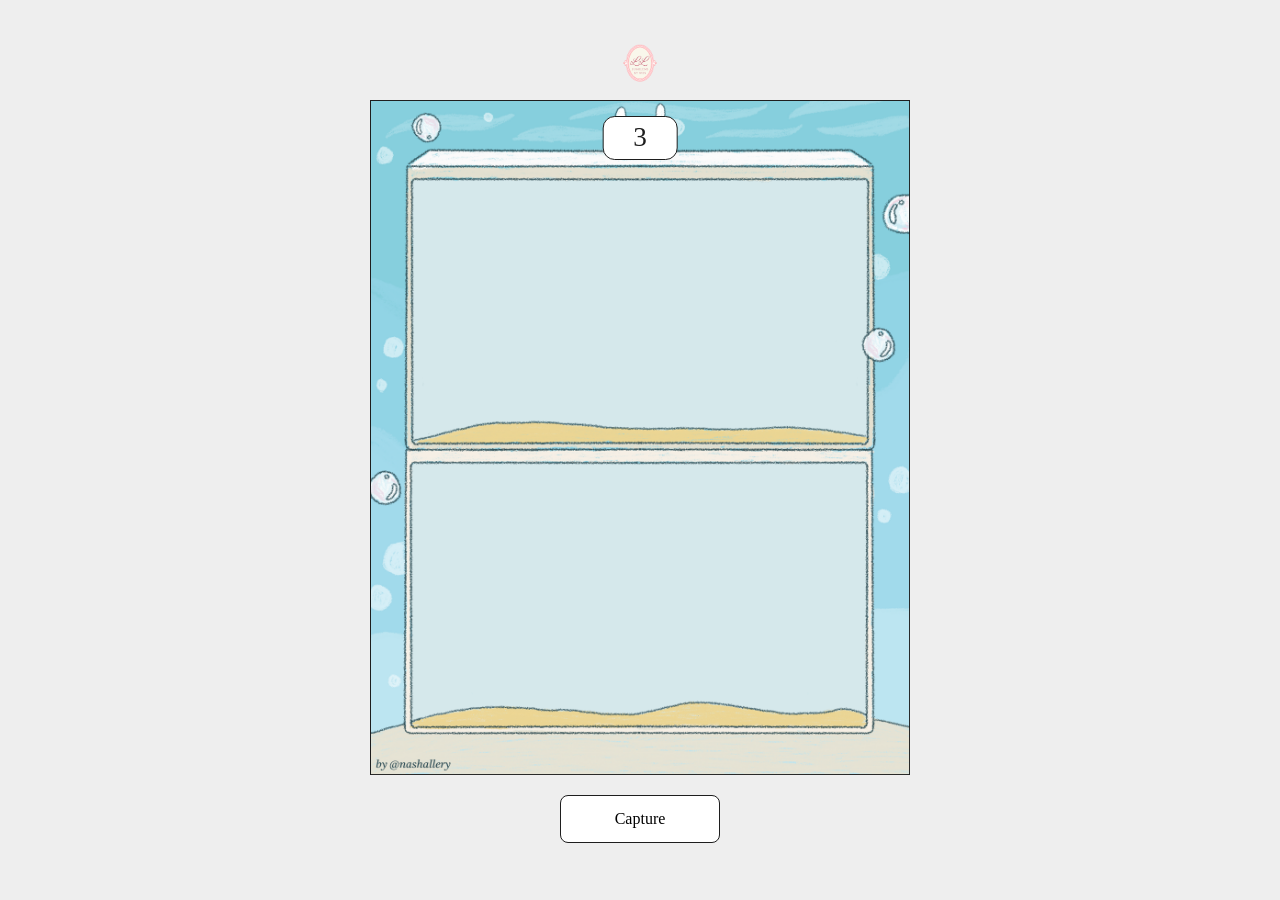
==== camera.html @ 1e1a8fe0 "Initial commit" ====
<!DOCTYPE html>
<html lang="en">
<head>
  <meta charset="UTF-8" />
  <meta name="viewport" content="width=device-width, initial-scale=1.0">
  <title>Camera</title>

  <!-- Favicon -->
  <link rel="icon" href="Assets/fish-photobooth/favicon.png" type="image/x-icon" />
  <link rel="stylesheet" href="StyleSheets/camera.css" />
</head>
<body>
  <div class="logo">
    <img src="Assets/fish-photobooth/logo-new.png" alt="Logo">
  </div>
  <div class="photobooth-container" id="booth">
    <div class="bubble-container"></div>
    <div class="countdown-timer">3</div>
    <canvas id="finalCanvas" width="1176" height="1470"></canvas>
    <video id="liveVideo" autoplay playsinline muted></video>
    <img class="frame-overlay" src="Assets/fish-photobooth/camerapage/frame.png" alt="frame overlay" />
  </div>

  <div class="controls">
    <button id="takePhoto">Capture</button>
    <button id="readyButton" disabled style="display: none;">Ready</button>
  </div>

  <script src="Javascripts/camera.js"></script>
  <script src="Javascripts/bubbles.js"></script>
</body>
</html>
---- StyleSheets/camera.css ----
/* root variables */
* {
  box-sizing: border-box;
  margin: 0;
  padding: 0;
}

body {
  font-family: sans-serif;
  background: #eee;
  display: flex;
  flex-direction: column;
  align-items: center;
  justify-content: center;
  min-height: 100vh;
  padding-top: 1rem;
  padding-bottom: 2rem;
}

/* logo section */
.logo {
  position: relative;
  width: 80px;
  padding-bottom: 1vh;
}

.logo img {
  width: 100%;
  height: auto;
}

/* photobooth container */
.photobooth-container {
  position: relative;
  width: 60vmin;
  max-width: 588px;
  aspect-ratio: 588 / 735;
  background: #D5E8EB;
  overflow: hidden;
}

/* mobile */
@media (max-width: 768px) {
  .photobooth-container {
    width: 90vw;
    max-width: none;
    aspect-ratio: 588 / 735;
  }
}

/* countdown timer */
.countdown-timer {
  position: absolute;
  top: 1rem;
  left: 50%;
  transform: translateX(-50%);
  z-index: 100;
  display: flex;
  align-items: center;
  justify-content: center;
  width: 4.66669rem;
  height: 2.8rem;
  padding: 0.8485rem;
  border-radius: 0.75rem;
  border: 1.358px solid #1E1E1E;
  background: #FFF;
  color: #1E1E1E;
  text-align: center;
  font-family: Castoro, serif;
  font-size: 1.697rem;
  font-weight: 400;
  line-height: 1;
  pointer-events: none;
  transition: none;
}

/* canvas and video */
#finalCanvas {
  width: 100%;
  height: 100%;
  display: block;
}

#liveVideo {
  position: absolute;
  top: 0;
  left: 0;
  width: 100%;
  height: 50%;
  object-fit: cover;
  transform: scaleX(-1);
  z-index: 1;
  display: none;
}

/* frame overlay */
.frame-overlay {
  position: absolute;
  top: 0;
  left: 0;
  width: 100%;
  height: 100%;
  pointer-events: none;
  z-index: 3;
}

/* controls */
.controls {
  margin-top: 20px;
  display: flex;
  gap: 12px;
  justify-content: center;
}

/* buttons */
button {
  padding: 10px 16px;
  font-size: 16px;
  cursor: pointer;
  color: var(--main-text);
  font-family: Castoro, serif;
  font-weight: 400;
  background-color: var(--white);
  border: 1px solid #1e1e1e;
  border-radius: 0.5rem;
  text-align: center;
  transition: transform 0.2s ease-in-out;
}

button:hover {
  transform: scale(1.05);
}

#takePhoto {
  display: flex;
  justify-content: center;
  align-items: center;
  gap: 0.56169rem;
  width: 10rem;
  height: 3rem;
  padding: 0.5rem 1rem;
  background-color: #FFF;
}

/* bubble container */
.bubble-container {
  position: absolute;
  top: 0;
  left: 0;
  width: 100%;
  aspect-ratio: 588 / 735;
  overflow: hidden;
  pointer-events: none;
  z-index: 100;
}

/* bubble styling */
.bubble {
  position: absolute;
  bottom: -100px;
  opacity: 1;
  transform-origin: center;
  animation-name: riseSpin;
  animation-timing-function: linear;
  animation-fill-mode: forwards;
}

/* bubble animation */
@keyframes riseSpin {
  0% {
    transform: translateY(0) rotate(0deg) scale(1);
    opacity: 1;
  }
  80% {
    opacity: 1;
  }
  100% {
    transform: translateY(-110vh) rotate(360deg) scale(0.5);
    opacity: 0;
  }
}
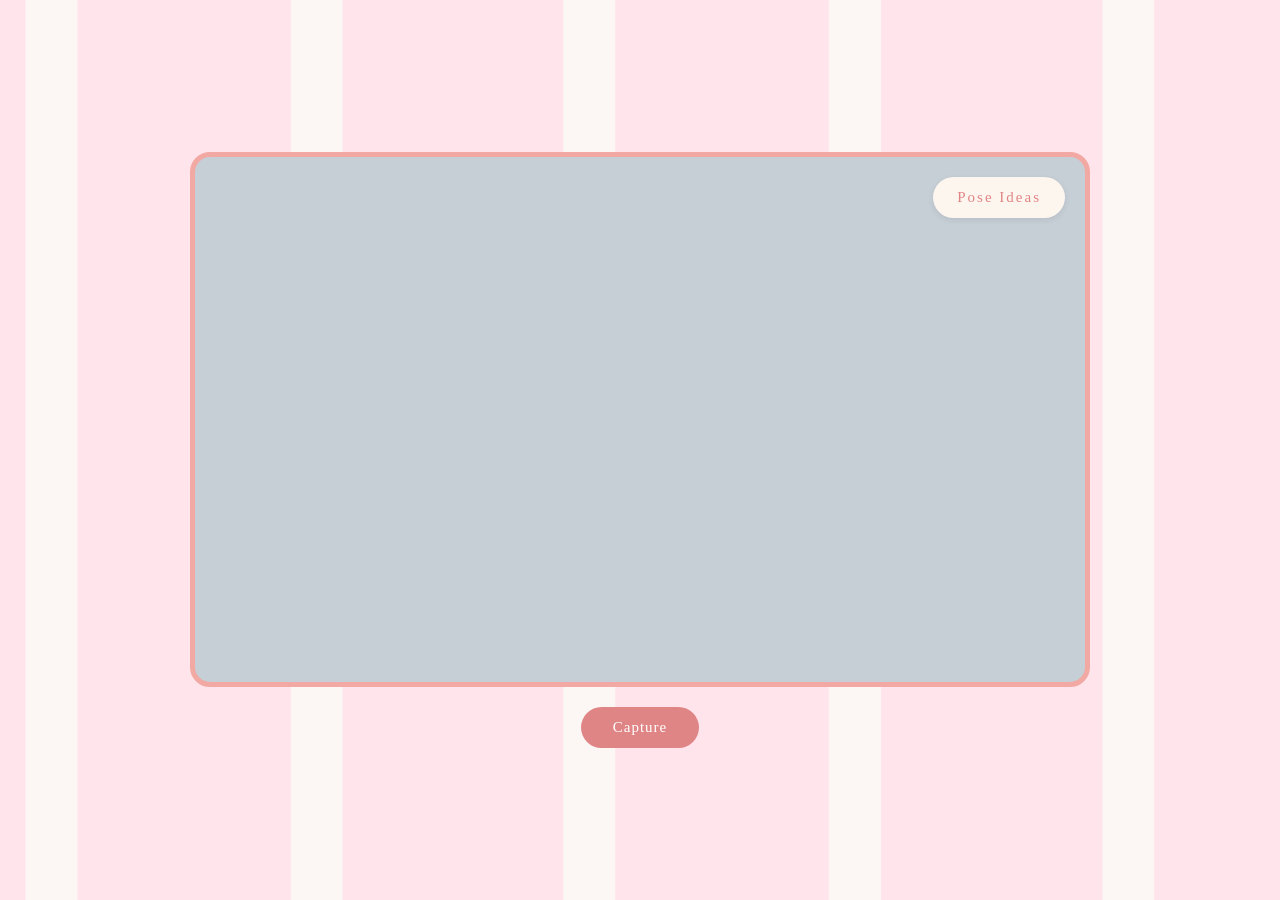
==== commit 2ec24b79: "update feature camera style" ====
--- a/camera.html
+++ b/camera.html
@@ -4,29 +4,71 @@
   <meta charset="UTF-8" />
   <meta name="viewport" content="width=device-width, initial-scale=1.0">
   <title>Camera</title>
-
-  <!-- Favicon -->
   <link rel="icon" href="Assets/fish-photobooth/favicon.png" type="image/x-icon" />
   <link rel="stylesheet" href="StyleSheets/camera.css" />
 </head>
 <body>
-  <div class="logo">
-    <img src="Assets/fish-photobooth/logo-new.png" alt="Logo">
-  </div>
-  <div class="photobooth-container" id="booth">
-    <div class="bubble-container"></div>
-    <div class="countdown-timer">3</div>
-    <canvas id="finalCanvas" width="1176" height="1470"></canvas>
-    <video id="liveVideo" autoplay playsinline muted></video>
-    <img class="frame-overlay" src="Assets/fish-photobooth/camerapage/frame.png" alt="frame overlay" />
+  <div class="page-background">
+
+    <!-- live camera screen -->
+    <div class="screen" id="cameraScreen">
+      <div class="photobooth-container" id="booth">
+        <div class="bubble-container"></div>
+        <div class="countdown-timer">3</div>
+
+        <button class="pose-ideas-btn" id="poseIdeasBtn">Pose Ideas</button>
+
+        <canvas id="finalCanvas" width="1176" height="1470"></canvas>
+        <video id="liveVideo" autoplay playsinline muted></video>
+
+
+        <div class="pose-sidebar" id="poseSidebar">
+          <div class="pose-sidebar-header">
+            <button class="pose-back-btn" id="poseBackBtn">&larr;</button>
+            <span class="pose-sidebar-title">Pose Ideas</span>
+          </div>
+          <div class="pose-columns" id="poseColumns"></div>
+          <div class="pose-sidebar-footer">
+            <span class="pose-set-label" id="poseSetLabel"></span>
+            <button class="pose-next-btn" id="poseNextBtn">Next &rarr;</button>
+          </div>
+        </div>
+      </div>
+
+      <div class="controls">
+        <button id="takePhoto">Capture</button>
+        <button id="readyButton" disabled style="display: none;">Ready</button>
+      </div>
+    </div>
+
+    <!-- ===== SCREEN 2: PILIH FRAME ===== -->
+    <div class="screen" id="frameScreen" style="display: none;">
+      <div class="frame-preview-container">
+        <canvas id="previewCanvas" width="1176" height="1470"></canvas>
+        <img class="frame-overlay" id="frameOverlay" src="Assets/fish-photobooth/camerapage/frame1.png" alt="frame overlay" />
+      </div>
+
+      <div class="frame-selector" id="frameSelector">
+        <button class="frame-thumb selected" data-frame="Assets/fish-photobooth/camerapage/frame1.png">
+          <img src="Assets/fish-photobooth/camerapage/frame1-thumb.png" alt="Frame 1">
+        </button>
+        <button class="frame-thumb" data-frame="Assets/fish-photobooth/camerapage/frame2.png">
+          <img src="Assets/fish-photobooth/camerapage/frame2-thumb.png" alt="Frame 2">
+        </button>
+        <button class="frame-thumb" data-frame="Assets/fish-photobooth/camerapage/frame3.png">
+          <img src="Assets/fish-photobooth/camerapage/frame3-thumb.png" alt="Frame 3">
+        </button>
+      </div>
+
+      <div class="controls">
+        <button id="confirmFrameBtn">Done</button>
+      </div>
+    </div>
+
   </div>
 
-  <div class="controls">
-    <button id="takePhoto">Capture</button>
-    <button id="readyButton" disabled style="display: none;">Ready</button>
-  </div>
-
+  <script src="Javascripts/frameSelector.js"></script>
   <script src="Javascripts/camera.js"></script>
   <script src="Javascripts/bubbles.js"></script>
 </body>
-</html>
+</html>
--- a/StyleSheets/camera.css
+++ b/StyleSheets/camera.css
@@ -1,4 +1,3 @@
-/* root variables */
 * {
   box-sizing: border-box;
   margin: 0;
@@ -7,175 +6,244 @@
 
 body {
   font-family: sans-serif;
-  background: #eee;
+}
+
+/* background */
+/* background */
+.page-background {
+    background-image: url("../Assets/fish-photobooth/camerapage/photoboothbg.png");
+    background-size: cover;        /* gambar selalu penuhin layar, ke-crop kalau perlu */
+    background-position: center;   /* fokus di tengah gambar */
+    background-repeat: no-repeat;
+    background-attachment: fixed;  /* opsional: background diem pas di-scroll */
+
+    min-height: 100vh;
+    width: 100%;
+    display: flex;
+    flex-direction: column;
+    align-items: center;
+    justify-content: center;
+    padding: 24px;
+    background-color: #fbe6ea; /* fallback kalau gambar gagal load */
+}
+
+.screen {
+  width: 100%;
+  max-width: 900px;
   display: flex;
   flex-direction: column;
   align-items: center;
-  justify-content: center;
-  min-height: 100vh;
-  padding-top: 1rem;
-  padding-bottom: 2rem;
-}
-
-/* logo section */
-.logo {
-  position: relative;
-  width: 80px;
-  padding-bottom: 1vh;
-}
-
-.logo img {
-  width: 100%;
-  height: auto;
-}
-
-/* photobooth container */
+}
+
+/* kotak layar kamera */
 .photobooth-container {
   position: relative;
-  width: 60vmin;
-  max-width: 588px;
-  aspect-ratio: 588 / 735;
-  background: #D5E8EB;
+  width: 100%;
+  aspect-ratio: 16 / 9.5;
+  border: 5px solid #f2a9a3;
+  border-radius: 20px;
   overflow: hidden;
-}
-
-/* mobile */
-@media (max-width: 768px) {
-  .photobooth-container {
-    width: 90vw;
-    max-width: none;
-    aspect-ratio: 588 / 735;
-  }
-}
-
-/* countdown timer */
-.countdown-timer {
-  position: absolute;
-  top: 1rem;
-  left: 50%;
-  transform: translateX(-50%);
-  z-index: 100;
-  display: flex;
-  align-items: center;
-  justify-content: center;
-  width: 4.66669rem;
-  height: 2.8rem;
-  padding: 0.8485rem;
-  border-radius: 0.75rem;
-  border: 1.358px solid #1E1E1E;
-  background: #FFF;
-  color: #1E1E1E;
-  text-align: center;
-  font-family: Castoro, serif;
-  font-size: 1.697rem;
-  font-weight: 400;
-  line-height: 1;
-  pointer-events: none;
-  transition: none;
-}
-
-/* canvas and video */
-#finalCanvas {
+  background-color: #c6ced6;
+}
+
+.photobooth-container video,
+.photobooth-container canvas {
+  position: absolute;
+  top: 0;
+  left: 0;
   width: 100%;
   height: 100%;
-  display: block;
-}
-
-#liveVideo {
-  position: absolute;
-  top: 0;
-  left: 0;
-  width: 100%;
-  height: 50%;
   object-fit: cover;
-  transform: scaleX(-1);
-  z-index: 1;
-  display: none;
-}
-
-/* frame overlay */
-.frame-overlay {
+}
+
+.photobooth-container .frame-overlay {
   position: absolute;
   top: 0;
   left: 0;
   width: 100%;
   height: 100%;
   pointer-events: none;
-  z-index: 3;
-}
-
-/* controls */
+  z-index: 8;
+}
+
+/* pose button */
+.pose-ideas-btn {
+  position: absolute;
+  top: 20px;
+  right: 20px;
+  z-index: 15;
+  border: none;
+  border-radius: 999px;
+  background-color: #fdf6ef;
+  color: #e08585;
+  font-family: "Georgia", serif;
+  letter-spacing: 2px;
+  font-size: 15px;
+  padding: 12px 24px;
+  cursor: pointer;
+  box-shadow: 0 2px 6px rgba(0, 0, 0, 0.08);
+}
+.pose-ideas-btn:hover {
+  background-color: #fff;
+}
+
+
+
+/* timer countdown */
+.countdown-timer {
+  position: absolute;
+  top: 50%;
+  left: 50%;
+  transform: translate(-50%, -50%);
+  z-index: 12;
+  font-family: "Georgia", serif;
+  font-size: 80px;
+  color: #fff;
+  text-shadow: 0 2px 8px rgba(0, 0, 0, 0.3);
+  display: none;
+}
+
+/* pose sidebar */
+.pose-sidebar {
+  position: absolute;
+  top: 0;
+  right: 0;
+  height: 100%;
+  width: 42%;
+  max-width: 340px;
+  background-color: #fdf6ef;
+  z-index: 20;
+  display: flex;
+  flex-direction: column;
+  padding: 20px;
+  transform: translateX(100%);
+  transition: transform 0.3s ease;
+}
+.pose-sidebar.open {
+  transform: translateX(0);
+}
+
+.pose-sidebar-header {
+  display: flex;
+  align-items: center;
+  gap: 12px;
+  margin-bottom: 14px;
+}
+.pose-back-btn {
+  background: none;
+  border: none;
+  font-size: 20px;
+  color: #e08585;
+  cursor: pointer;
+}
+.pose-sidebar-title {
+  font-family: "Georgia", serif;
+  font-size: 22px;
+  color: #e08585;
+  letter-spacing: 1px;
+}
+
+.pose-columns {
+  flex: 1;
+  display: flex;
+  gap: 10px;
+  overflow-y: auto;
+}
+.pose-col {
+  flex: 1;
+  display: flex;
+  flex-direction: column;
+  gap: 8px;
+}
+.pose-col img {
+  width: 100%;
+  height: 90px;
+  object-fit: cover;
+  border-radius: 6px;
+}
+
+.pose-sidebar-footer {
+  display: flex;
+  justify-content: space-between;
+  align-items: center;
+  margin-top: 14px;
+}
+.pose-set-label {
+  font-size: 10px;
+  font-weight: bold;
+  letter-spacing: 1px;
+  color: #444;
+}
+.pose-next-btn {
+  background: none;
+  border: none;
+  color: #e08585;
+  font-family: "Georgia", serif;
+  font-size: 16px;
+  cursor: pointer;
+}
+
+/* ===== FRAME PREVIEW (screen 2) ===== */
+.frame-preview-container {
+  position: relative;
+  width: 100%;
+  max-width: 400px;
+  border-radius: 20px;
+  overflow: hidden;
+}
+.frame-preview-container canvas,
+.frame-preview-container .frame-overlay {
+  width: 100%;
+  display: block;
+}
+.frame-preview-container .frame-overlay {
+  position: absolute;
+  top: 0;
+  left: 0;
+  pointer-events: none;
+}
+
+.frame-selector {
+  display: flex;
+  gap: 12px;
+  margin-top: 18px;
+}
+.frame-thumb {
+  border: 3px solid transparent;
+  border-radius: 10px;
+  padding: 0;
+  overflow: hidden;
+  cursor: pointer;
+  background: none;
+}
+.frame-thumb img {
+  width: 60px;
+  height: 75px;
+  object-fit: cover;
+  display: block;
+}
+.frame-thumb.selected {
+  border-color: #f2a9a3;
+}
+
+/* ===== CONTROLS (tombol capture / ready / done) ===== */
 .controls {
   margin-top: 20px;
   display: flex;
   gap: 12px;
-  justify-content: center;
-}
-
-/* buttons */
-button {
-  padding: 10px 16px;
-  font-size: 16px;
-  cursor: pointer;
-  color: var(--main-text);
-  font-family: Castoro, serif;
-  font-weight: 400;
-  background-color: var(--white);
-  border: 1px solid #1e1e1e;
-  border-radius: 0.5rem;
-  text-align: center;
-  transition: transform 0.2s ease-in-out;
-}
-
-button:hover {
-  transform: scale(1.05);
-}
-
-#takePhoto {
-  display: flex;
-  justify-content: center;
-  align-items: center;
-  gap: 0.56169rem;
-  width: 10rem;
-  height: 3rem;
-  padding: 0.5rem 1rem;
-  background-color: #FFF;
-}
-
-/* bubble container */
-.bubble-container {
-  position: absolute;
-  top: 0;
-  left: 0;
-  width: 100%;
-  aspect-ratio: 588 / 735;
-  overflow: hidden;
-  pointer-events: none;
-  z-index: 100;
-}
-
-/* bubble styling */
-.bubble {
-  position: absolute;
-  bottom: -100px;
-  opacity: 1;
-  transform-origin: center;
-  animation-name: riseSpin;
-  animation-timing-function: linear;
-  animation-fill-mode: forwards;
-}
-
-/* bubble animation */
-@keyframes riseSpin {
-  0% {
-    transform: translateY(0) rotate(0deg) scale(1);
-    opacity: 1;
-  }
-  80% {
-    opacity: 1;
-  }
-  100% {
-    transform: translateY(-110vh) rotate(360deg) scale(0.5);
-    opacity: 0;
-  }
-}
+}
+.controls button {
+  border: none;
+  border-radius: 999px;
+  padding: 12px 32px;
+  font-family: "Georgia", serif;
+  font-size: 15px;
+  letter-spacing: 1px;
+  color: #fff;
+  background-color: #e08585;
+  cursor: pointer;
+}
+.controls button:disabled {
+  opacity: 0.5;
+  cursor: not-allowed;
+}
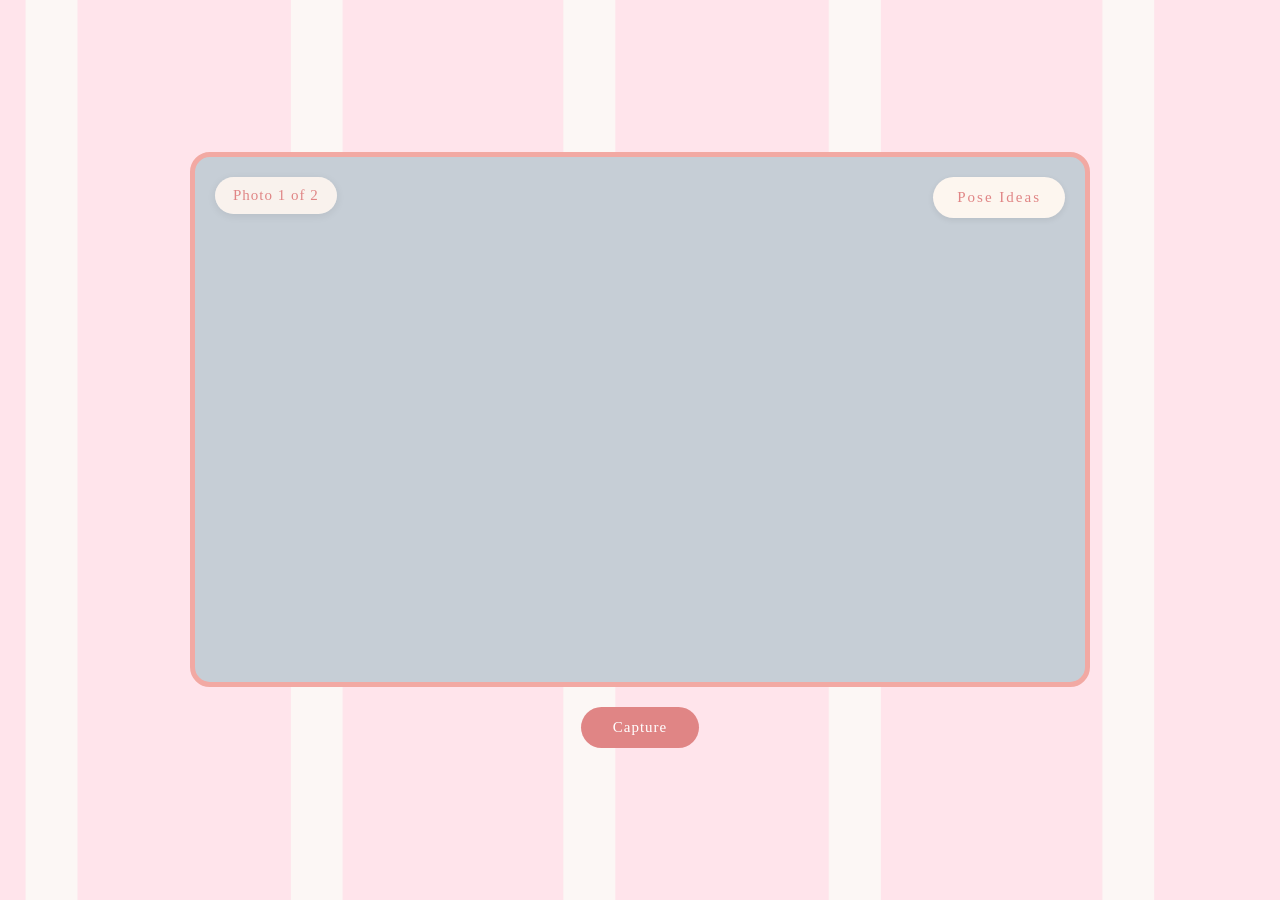
==== commit 29212b86: "update retake feature on camera mode" ====
--- a/camera.html
+++ b/camera.html
@@ -10,17 +10,19 @@
 <body>
   <div class="page-background">
 
-    <!-- live camera screen -->
+    <!-- ===== SCREEN 1: LIVE CAMERA ===== -->
     <div class="screen" id="cameraScreen">
       <div class="photobooth-container" id="booth">
         <div class="bubble-container"></div>
         <div class="countdown-timer">3</div>
 
+        <div class="capture-status" id="captureStatus">Photo 1 of 2</div>
+
         <button class="pose-ideas-btn" id="poseIdeasBtn">Pose Ideas</button>
 
+        <!-- finalCanvas cuma buffer, disembunyiin lewat CSS -->
         <canvas id="finalCanvas" width="1176" height="1470"></canvas>
         <video id="liveVideo" autoplay playsinline muted></video>
-
 
         <div class="pose-sidebar" id="poseSidebar">
           <div class="pose-sidebar-header">
@@ -37,37 +39,38 @@
 
       <div class="controls">
         <button id="takePhoto">Capture</button>
-        <button id="readyButton" disabled style="display: none;">Ready</button>
       </div>
     </div>
 
-    <!-- ===== SCREEN 2: PILIH FRAME ===== -->
-    <div class="screen" id="frameScreen" style="display: none;">
-      <div class="frame-preview-container">
-        <canvas id="previewCanvas" width="1176" height="1470"></canvas>
-        <img class="frame-overlay" id="frameOverlay" src="Assets/fish-photobooth/camerapage/frame1.png" alt="frame overlay" />
-      </div>
-
-      <div class="frame-selector" id="frameSelector">
-        <button class="frame-thumb selected" data-frame="Assets/fish-photobooth/camerapage/frame1.png">
-          <img src="Assets/fish-photobooth/camerapage/frame1-thumb.png" alt="Frame 1">
-        </button>
-        <button class="frame-thumb" data-frame="Assets/fish-photobooth/camerapage/frame2.png">
-          <img src="Assets/fish-photobooth/camerapage/frame2-thumb.png" alt="Frame 2">
-        </button>
-        <button class="frame-thumb" data-frame="Assets/fish-photobooth/camerapage/frame3.png">
-          <img src="Assets/fish-photobooth/camerapage/frame3-thumb.png" alt="Frame 3">
-        </button>
+    <!-- ===== SCREEN 2: PREVIEW FOTO (UTUH) ===== -->
+    <div class="screen" id="previewScreen" style="display:none;">
+      <div class="photobooth-container">
+        <canvas id="previewCanvas"></canvas>
       </div>
 
       <div class="controls">
-        <button id="confirmFrameBtn">Done</button>
+        <button id="retakeBtn">Retake</button>
+        <button id="nextBtn">Next</button>
+        <button id="doneBtn">Done</button>
+      </div>
+    </div>
+
+    <!-- ===== SCREEN 3: PILIH FRAME ===== -->
+    <div class="screen" id="frameScreen" style="display:none;">
+      <div class="frame-preview-container">
+        <canvas id="stripPreviewCanvas"></canvas>
+        <img class="frame-overlay" id="frameOverlayImg" alt="frame preview">
+      </div>
+
+      <div class="frame-selector" id="frameSelector"></div>
+
+      <div class="controls">
+        <button id="confirmFrameBtn">Confirm</button>
       </div>
     </div>
 
   </div>
 
-  <script src="Javascripts/frameSelector.js"></script>
   <script src="Javascripts/camera.js"></script>
   <script src="Javascripts/bubbles.js"></script>
 </body>
--- a/StyleSheets/camera.css
+++ b/StyleSheets/camera.css
@@ -8,117 +8,191 @@
   font-family: sans-serif;
 }
 
-/* background */
-/* background */
+/* =========================
+   BACKGROUND
+========================= */
+
 .page-background {
-    background-image: url("../Assets/fish-photobooth/camerapage/photoboothbg.png");
-    background-size: cover;        /* gambar selalu penuhin layar, ke-crop kalau perlu */
-    background-position: center;   /* fokus di tengah gambar */
-    background-repeat: no-repeat;
-    background-attachment: fixed;  /* opsional: background diem pas di-scroll */
-
-    min-height: 100vh;
-    width: 100%;
-    display: flex;
-    flex-direction: column;
-    align-items: center;
-    justify-content: center;
-    padding: 24px;
-    background-color: #fbe6ea; /* fallback kalau gambar gagal load */
-}
+  background-image: url("../Assets/fish-photobooth/camerapage/photoboothbg.png");
+  background-size: cover;
+  background-position: center;
+  background-repeat: no-repeat;
+  background-attachment: fixed;
+
+  width: 100%;
+  min-height: 100vh;
+
+  display: flex;
+  justify-content: center;
+  align-items: center;
+
+  padding: 24px;
+  background-color: #fbe6ea;
+}
+
+/* =========================
+   SCREEN
+========================= */
 
 .screen {
   width: 100%;
   max-width: 900px;
+
   display: flex;
   flex-direction: column;
   align-items: center;
 }
 
-/* kotak layar kamera */
+/* =========================
+   PHOTOBOOTH
+========================= */
+
 .photobooth-container {
   position: relative;
   width: 100%;
   aspect-ratio: 16 / 9.5;
+
+  overflow: hidden;
   border: 5px solid #f2a9a3;
   border-radius: 20px;
-  overflow: hidden;
+
   background-color: #c6ced6;
 }
 
+/* Camera video, upload canvas, dll */
+.photobooth-container video,
+.photobooth-container canvas,
+.photobooth-container .frame-overlay {
+  position: absolute;
+  inset: 0;
+
+  width: 100%;
+  height: 100%;
+}
+
+/* Hanya video & canvas yang perlu crop */
 .photobooth-container video,
 .photobooth-container canvas {
-  position: absolute;
-  top: 0;
-  left: 0;
-  width: 100%;
-  height: 100%;
-  object-fit: cover;
-}
-
+  object-fit: contain;
+}
+
+/* Frame */
 .photobooth-container .frame-overlay {
-  position: absolute;
-  top: 0;
-  left: 0;
-  width: 100%;
-  height: 100%;
   pointer-events: none;
   z-index: 8;
 }
 
-/* pose button */
+/* Hidden upload input */
+#uploadPhotoInput {
+  display: none;
+}
+
+.capture-status {
+   position: absolute;
+  top: 20px;
+  left: 20px;
+
+  z-index: 15;
+
+  display: flex;
+  align-items: center;
+  justify-content: center;
+
+  padding: 10px 18px;
+
+  border-radius: 999px;
+
+  background: rgba(253, 246, 239, 0.92);
+  backdrop-filter: blur(6px);
+
+  color: #e08585;
+  font-family: "Georgia", serif;
+  font-size: 15px;
+  letter-spacing: 1px;
+
+  box-shadow: 0 2px 8px rgba(0, 0, 0, 0.08);
+
+  user-select: none;
+}
+
+/* =========================
+   POSE BUTTON
+========================= */
+
 .pose-ideas-btn {
   position: absolute;
   top: 20px;
   right: 20px;
   z-index: 15;
+
   border: none;
   border-radius: 999px;
+
+  padding: 12px 24px;
+
   background-color: #fdf6ef;
-  color: #e08585;
-  font-family: "Georgia", serif;
+
+  color: #e08585;
+  font-family: "Georgia", serif;
+  font-size: 15px;
   letter-spacing: 2px;
-  font-size: 15px;
-  padding: 12px 24px;
+
   cursor: pointer;
   box-shadow: 0 2px 6px rgba(0, 0, 0, 0.08);
 }
+
 .pose-ideas-btn:hover {
-  background-color: #fff;
-}
-
-
-
-/* timer countdown */
+  background: #fff;
+}
+
+/* =========================
+   COUNTDOWN
+========================= */
+
 .countdown-timer {
   position: absolute;
   top: 50%;
   left: 50%;
+
   transform: translate(-50%, -50%);
+
+  display: none;
+
   z-index: 12;
+
+  color: white;
   font-family: "Georgia", serif;
   font-size: 80px;
-  color: #fff;
+
   text-shadow: 0 2px 8px rgba(0, 0, 0, 0.3);
-  display: none;
-}
-
-/* pose sidebar */
+}
+
+/* =========================
+   POSE SIDEBAR
+========================= */
+
 .pose-sidebar {
   position: absolute;
   top: 0;
   right: 0;
-  height: 100%;
+
   width: 42%;
   max-width: 340px;
-  background-color: #fdf6ef;
+  height: 100%;
+
+  display: flex;
+  flex-direction: column;
+
+  padding: 20px;
+
+  background: #fdf6ef;
+
+  transform: translateX(100%);
+  transition: transform .3s ease;
+
   z-index: 20;
-  display: flex;
-  flex-direction: column;
-  padding: 20px;
-  transform: translateX(100%);
-  transition: transform 0.3s ease;
-}
+}
+
 .pose-sidebar.open {
   transform: translateX(0);
 }
@@ -127,37 +201,48 @@
   display: flex;
   align-items: center;
   gap: 12px;
+
   margin-bottom: 14px;
 }
+
 .pose-back-btn {
+  border: none;
   background: none;
-  border: none;
+
   font-size: 20px;
   color: #e08585;
-  cursor: pointer;
-}
+
+  cursor: pointer;
+}
+
 .pose-sidebar-title {
+  color: #e08585;
   font-family: "Georgia", serif;
   font-size: 22px;
-  color: #e08585;
   letter-spacing: 1px;
 }
 
 .pose-columns {
   flex: 1;
+
   display: flex;
   gap: 10px;
+
   overflow-y: auto;
 }
+
 .pose-col {
   flex: 1;
+
   display: flex;
   flex-direction: column;
   gap: 8px;
 }
+
 .pose-col img {
   width: 100%;
   height: 90px;
+
   object-fit: cover;
   border-radius: 6px;
 }
@@ -166,84 +251,114 @@
   display: flex;
   justify-content: space-between;
   align-items: center;
+
   margin-top: 14px;
 }
+
 .pose-set-label {
+  color: #444;
   font-size: 10px;
   font-weight: bold;
   letter-spacing: 1px;
-  color: #444;
-}
+}
+
 .pose-next-btn {
+  border: none;
   background: none;
-  border: none;
+
   color: #e08585;
   font-family: "Georgia", serif;
   font-size: 16px;
-  cursor: pointer;
-}
-
-/* ===== FRAME PREVIEW (screen 2) ===== */
+
+  cursor: pointer;
+}
+
+/* =========================
+   FRAME SELECTOR
+========================= */
+
 .frame-preview-container {
   position: relative;
+
   width: 100%;
   max-width: 400px;
+
+  overflow: hidden;
   border-radius: 20px;
-  overflow: hidden;
-}
+}
+
 .frame-preview-container canvas,
 .frame-preview-container .frame-overlay {
   width: 100%;
   display: block;
 }
+
 .frame-preview-container .frame-overlay {
   position: absolute;
-  top: 0;
-  left: 0;
+  inset: 0;
   pointer-events: none;
 }
 
 .frame-selector {
   display: flex;
   gap: 12px;
+
   margin-top: 18px;
 }
+
 .frame-thumb {
+  padding: 0;
+
+  overflow: hidden;
+
   border: 3px solid transparent;
   border-radius: 10px;
-  padding: 0;
-  overflow: hidden;
-  cursor: pointer;
+
   background: none;
-}
+  cursor: pointer;
+}
+
 .frame-thumb img {
   width: 60px;
   height: 75px;
+
+  display: block;
   object-fit: cover;
-  display: block;
-}
+}
+
 .frame-thumb.selected {
   border-color: #f2a9a3;
 }
 
-/* ===== CONTROLS (tombol capture / ready / done) ===== */
+/* =========================
+   BUTTONS
+========================= */
+
 .controls {
+  display: flex;
+  gap: 12px;
+
   margin-top: 20px;
-  display: flex;
-  gap: 12px;
-}
+}
+
 .controls button {
+  padding: 12px 32px;
+
   border: none;
   border-radius: 999px;
-  padding: 12px 32px;
+
+  background: #e08585;
+
+  color: white;
   font-family: "Georgia", serif;
   font-size: 15px;
   letter-spacing: 1px;
-  color: #fff;
-  background-color: #e08585;
-  cursor: pointer;
-}
+
+  cursor: pointer;
+}
+
 .controls button:disabled {
-  opacity: 0.5;
+  opacity: .5;
   cursor: not-allowed;
-}+}
+
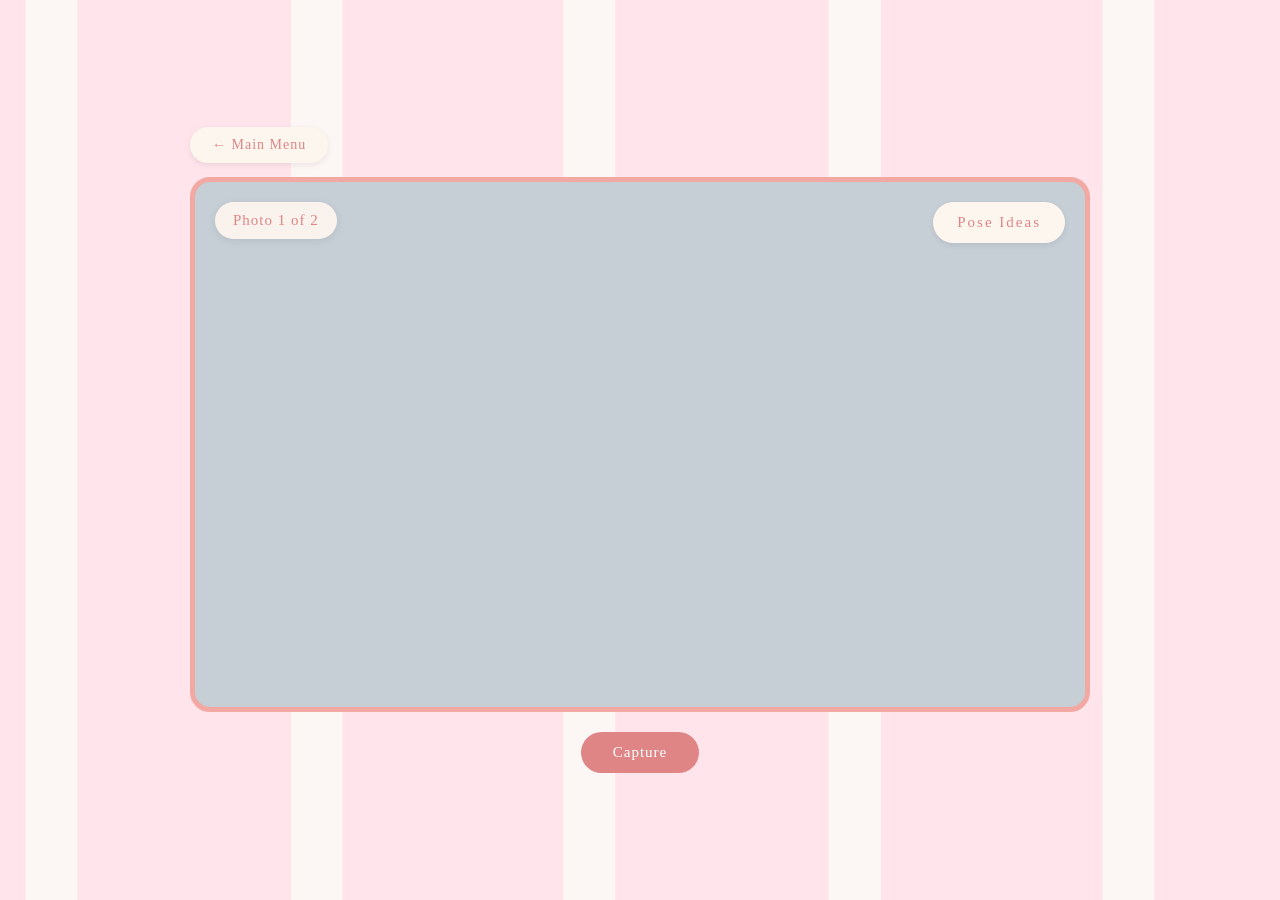
==== commit e8468f3d: "add main menu button and fix frame issue" ====
--- a/camera.html
+++ b/camera.html
@@ -9,6 +9,10 @@
 </head>
 <body>
   <div class="page-background">
+
+    <div class="top-bar">
+      <button class="main-menu-btn" onclick="window.location.href='index.html'">&larr; Main Menu</button>
+    </div>
 
     <!-- ===== SCREEN 1: LIVE CAMERA ===== -->
     <div class="screen" id="cameraScreen">
@@ -65,6 +69,7 @@
       <div class="frame-selector" id="frameSelector"></div>
 
       <div class="controls">
+        <button id="saveBtn">Save</button>
         <button id="confirmFrameBtn">Confirm</button>
       </div>
     </div>
--- a/StyleSheets/camera.css
+++ b/StyleSheets/camera.css
@@ -23,6 +23,7 @@
   min-height: 100vh;
 
   display: flex;
+  flex-direction: column;
   justify-content: center;
   align-items: center;
 
@@ -70,8 +71,12 @@
   height: 100%;
 }
 
-/* Hanya video & canvas yang perlu crop */
-.photobooth-container video,
+/* Video full cover, biar ga ada space abu-abu */
+.photobooth-container video {
+  object-fit: cover;
+}
+
+/* Canvas tetep contain, biar hasil capture ga ke-crop pas ditampilin */
 .photobooth-container canvas {
   object-fit: contain;
 }
@@ -80,6 +85,16 @@
 .photobooth-container .frame-overlay {
   pointer-events: none;
   z-index: 8;
+}
+
+/* buffer canvas, gak perlu tampil */
+#finalCanvas {
+  display: none;
+}
+
+/* Preview canvas khusus: full cover, biar ga ada gap abu-abu kayak video */
+#previewCanvas {
+  object-fit: cover;
 }
 
 /* Hidden upload input */
@@ -362,3 +377,43 @@
   cursor: not-allowed;
 }
 
+/* =========================
+   TOP BAR (Main Menu)
+========================= */
+
+.top-bar {
+  width: 100%;
+  max-width: 900px;
+
+  display: flex;
+  justify-content: flex-start;
+
+  margin-bottom: 14px;
+}
+
+.main-menu-btn {
+  border: none;
+  border-radius: 999px;
+
+  padding: 10px 22px;
+
+  background-color: #fdf6ef;
+
+  color: #e08585;
+  font-family: "Georgia", serif;
+  font-size: 14px;
+  letter-spacing: 1px;
+
+  cursor: pointer;
+  box-shadow: 0 2px 6px rgba(0, 0, 0, 0.08);
+}
+
+.main-menu-btn:hover {
+  background: #fff;
+}
+
+.frame-screen-confirmed .frame-selector,
+.frame-screen-confirmed #confirmFrameBtn {
+  display: none;
+}
+
